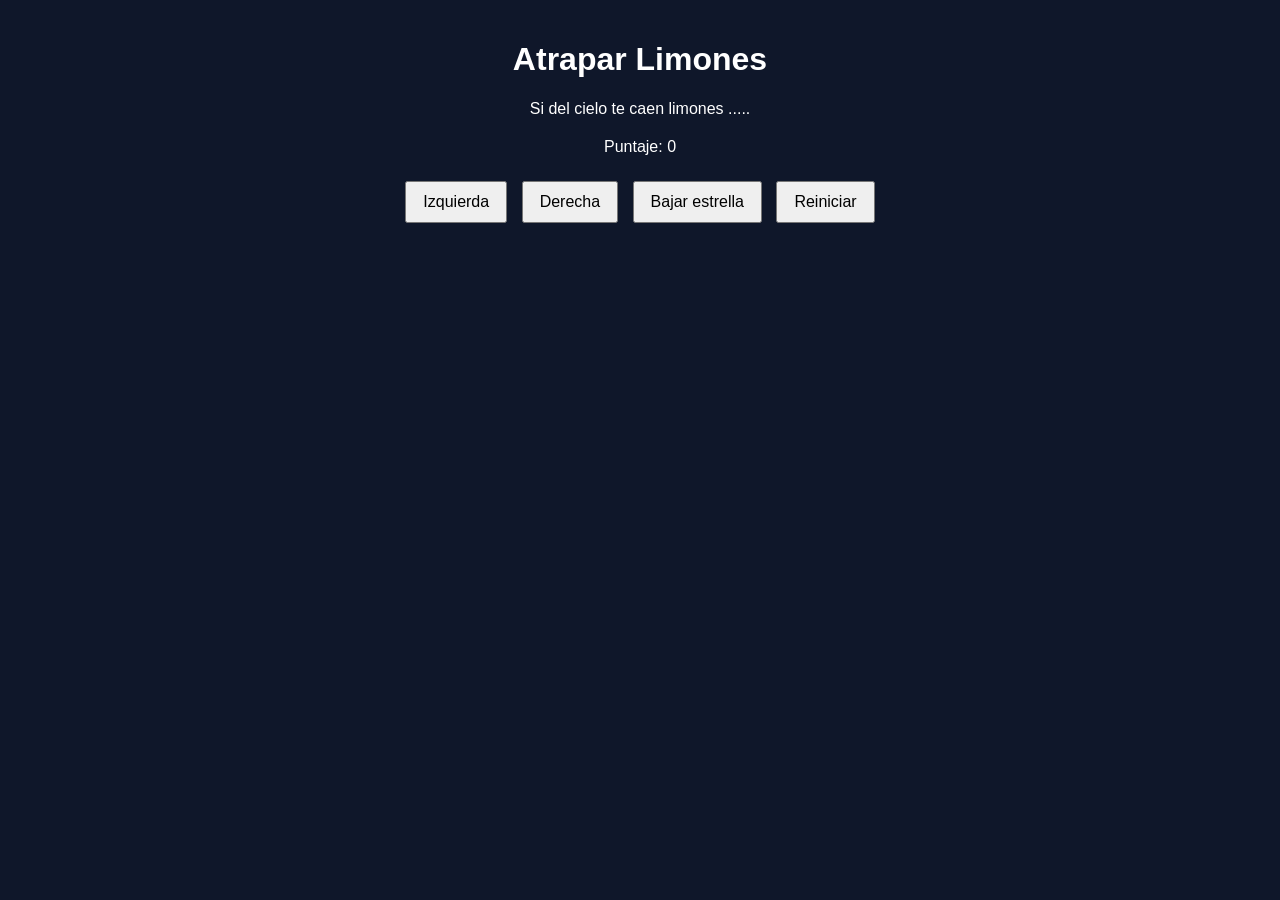
==== limones.html @ dfc2556b "archivos base con hoja de estilos referenciada" ====
<!DOCTYPE html>
<html>
<head>
  <title>Caza Estrellas</title>
 <link rel="stylesheet" href="limones.css"/>
 
</head>
<body>
  <div class="contenedor">
    <h1>Atrapar Limones</h1>
    <p>Si del cielo te caen limones ..... </p>
    
    <div class="panel">
      <p>Puntaje: <span id="txtPuntaje">0</span></p>
    </div>
    <div class="botones">
      <button>Izquierda</button>
      <button>Derecha</button>
      <button>Bajar estrella</button>
      <button>Reiniciar</button>
    </div>
  </div>

</body>
</html>
---- limones.css ----
body {
  font-family: Arial, sans-serif;
  background-color: #0f172a;
  color: white;
  text-align: center;
  margin: 0;
  padding: 20px;
}

.contenedor {
  max-width: 800px;
  margin: 0 auto;
}

canvas {
  background-color: #111827;
  border: 3px solid #38bdf8;
  display: block;
  margin: 20px auto;
}

.panel {
  margin: 20px 0;
}

.botones button {
  margin: 5px;
  padding: 10px 16px;
  font-size: 16px;
  cursor: pointer;
}
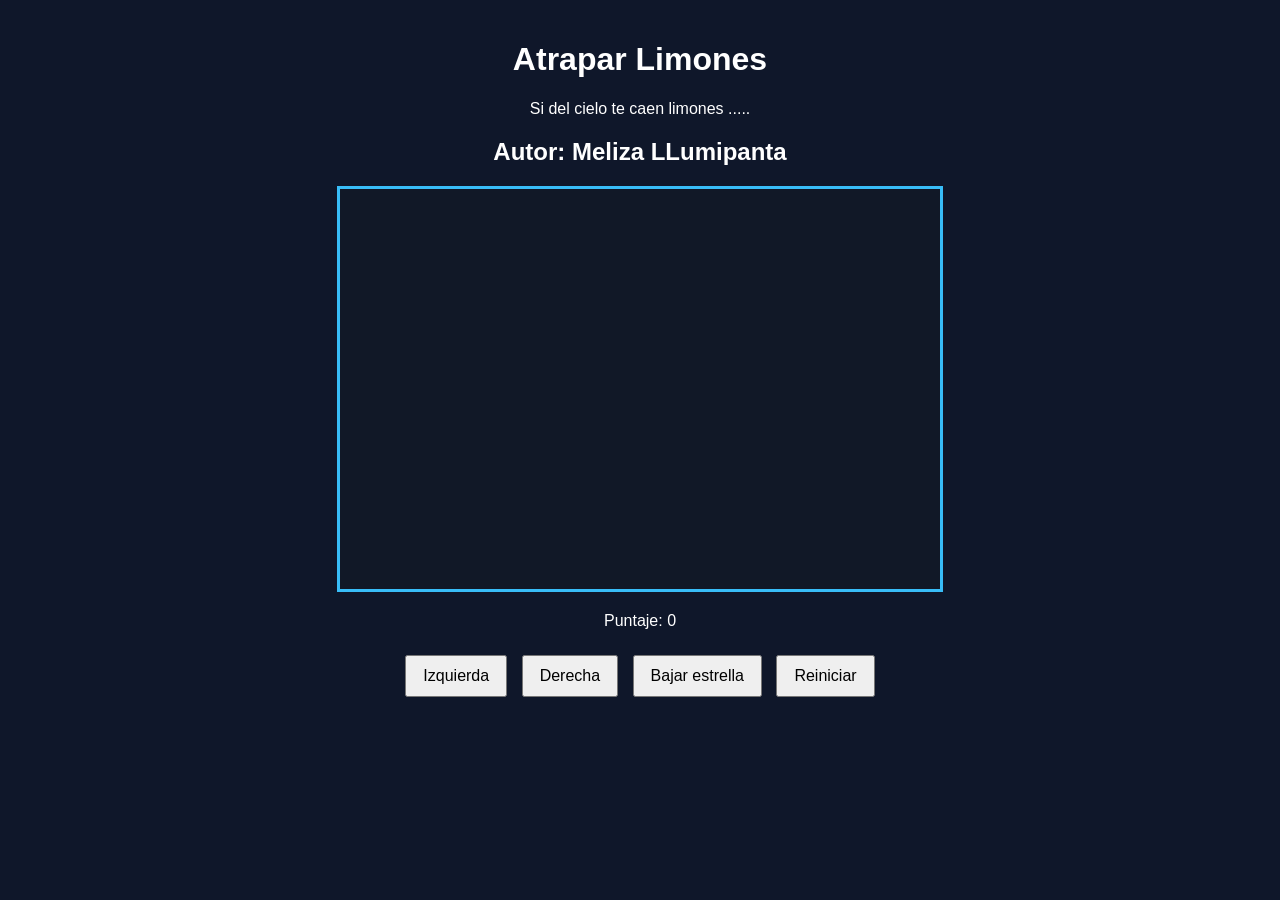
==== commit 0bfd0dfc: "agragar canva" ====
--- a/limones.html
+++ b/limones.html
@@ -3,13 +3,14 @@
 <head>
   <title>Caza Estrellas</title>
  <link rel="stylesheet" href="limones.css"/>
- 
+
 </head>
 <body>
   <div class="contenedor">
     <h1>Atrapar Limones</h1>
     <p>Si del cielo te caen limones ..... </p>
-    
+    <h2> Autor: Meliza LLumipanta </h2>
+    <canvas id="areaJuego" width="600" height="400"></canvas>
     <div class="panel">
       <p>Puntaje: <span id="txtPuntaje">0</span></p>
     </div>
@@ -20,6 +21,6 @@
       <button>Reiniciar</button>
     </div>
   </div>
-
+<script> src="limones.js"</script>
 </body>
 </html>
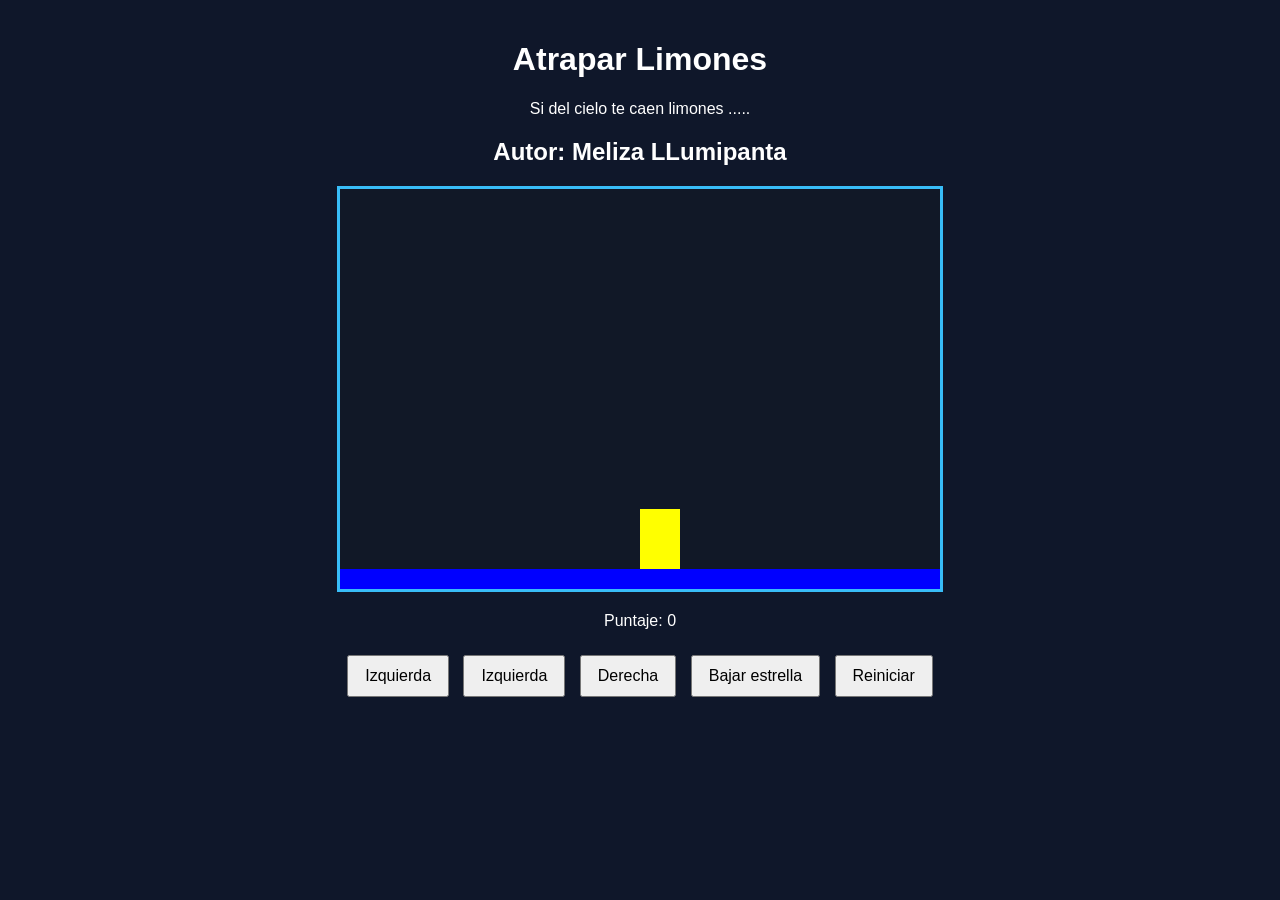
==== commit 7825e22e: "mover a la izquierda" ====
--- a/limones.html
+++ b/limones.html
@@ -5,22 +5,23 @@
  <link rel="stylesheet" href="limones.css"/>
 
 </head>
-<body>
+<body onload="iniciar()">
   <div class="contenedor">
     <h1>Atrapar Limones</h1>
     <p>Si del cielo te caen limones ..... </p>
     <h2> Autor: Meliza LLumipanta </h2>
     <canvas id="areaJuego" width="600" height="400"></canvas>
     <div class="panel">
-      <p>Puntaje: <span id="txtPuntaje">0</span></p>
+  <p>Puntaje: <span id="txtPuntaje">0</span></p>
     </div>
     <div class="botones">
+      <button onclick="moverIzquierda()">Izquierda</button>
       <button>Izquierda</button>
       <button>Derecha</button>
       <button>Bajar estrella</button>
       <button>Reiniciar</button>
     </div>
   </div>
-<script> src="limones.js"</script>
+<script src="limones.js"></script>
 </body>
 </html>
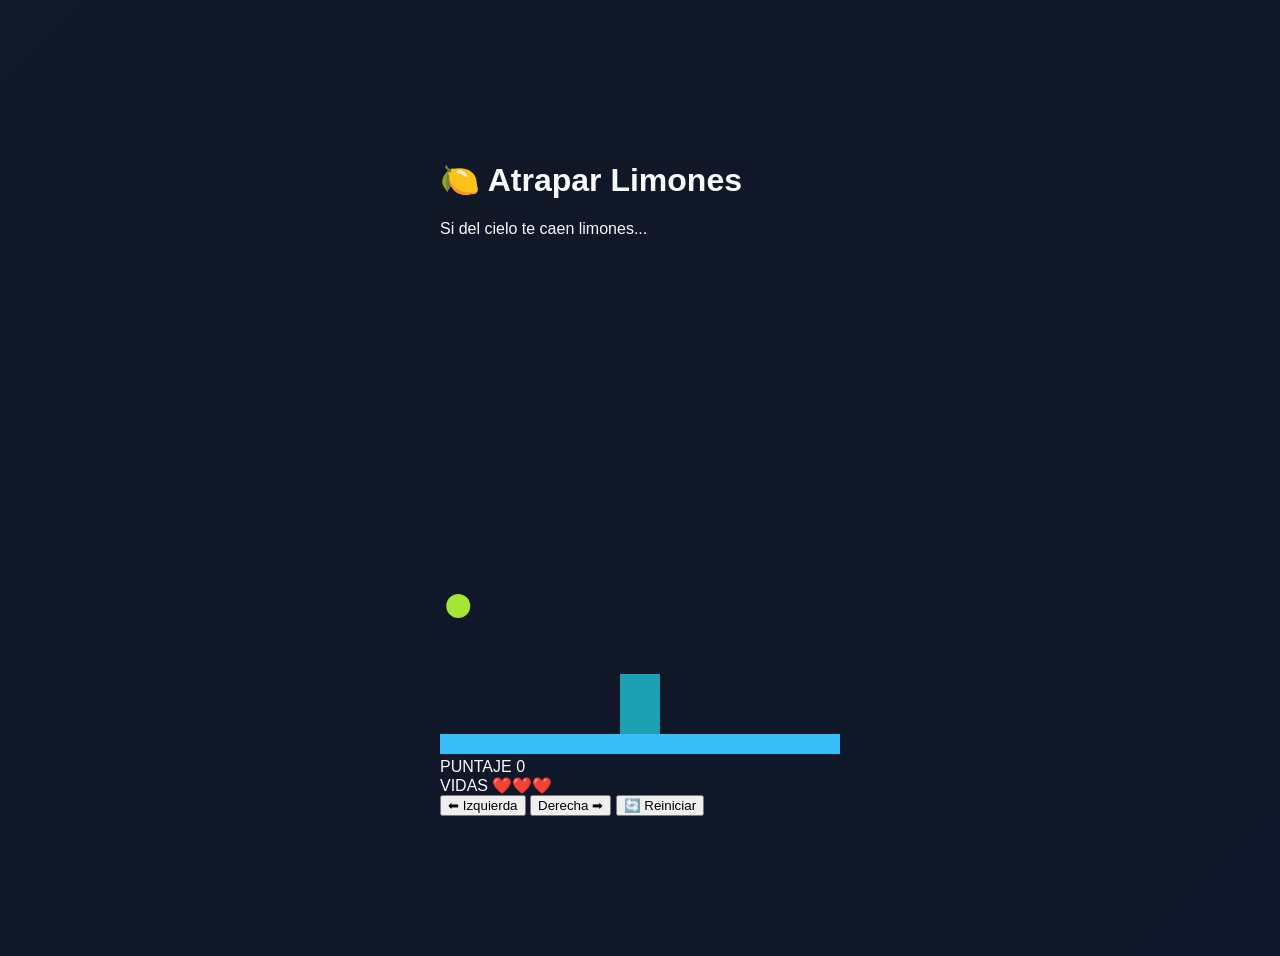
==== commit 77697233: "mejora de imagen" ====
--- a/limones.html
+++ b/limones.html
@@ -1,27 +1,62 @@
 <!DOCTYPE html>
-<html>
+<html lang="es">
+
 <head>
-  <title>Caza Estrellas</title>
- <link rel="stylesheet" href="limones.css"/>
+    <meta charset="UTF-8">
+    <meta name="viewport" content="width=device-width, initial-scale=1.0">
 
+    <title>Atrapar Limones</title>
+
+    <link rel="stylesheet" href="limones.css">
 </head>
+
 <body onload="iniciar()">
-  <div class="contenedor">
-    <h1>Atrapar Limones</h1>
-    <p>Si del cielo te caen limones ..... </p>
-    <h2> Autor: Meliza LLumipanta </h2>
-    <canvas id="areaJuego" width="600" height="400"></canvas>
-    <div class="panel">
-  <p>Puntaje: <span id="txtPuntaje">0</span></p>
+
+    <!-- Contenedor principal que hace la tarjeta blanca -->
+    <div class="contenedor">
+
+        <!-- Encabezado con el título -->
+        <div class="encabezado">
+            <h1>🍋 Atrapar Limones</h1>
+            <p>Si del cielo te caen limones...</p>
+        </div>
+<div class="canvas-contenedor">
+    <canvas id="areaJuego" width="400" height="500"></canvas>
+    <img id="imgPersonaje" src="unnamed.png" style="display: none;">
+</div>
+
+        <!-- Panel de puntajes y corazones -->
+        <div class="panel">
+            <div class="puntaje">
+                <span class="texto-puntaje">PUNTAJE</span>
+                <span id="txtPuntaje">0</span>
+            </div>
+            <div class="puntaje">
+                <span class="texto-puntaje">VIDAS</span>
+                <span id="txtVidas">❤️❤️❤️</span>
+            </div>
+        </div>
+
+        <!-- Botones de control en pantalla -->
+        <div class="botones">
+            <button onclick="moverIzquierda()">
+                ⬅ Izquierda
+            </button>
+
+            <button onclick="moverDerecha()">
+                Derecha ➡
+            </button>
+
+            <!-- Cambiado a iniciar() para que limpie los intervalos y reinicie de forma segura -->
+            <button onclick="iniciar()">
+                🔄 Reiniciar
+            </button>
+        </div>
+
     </div>
-    <div class="botones">
-      <button onclick="moverIzquierda()">Izquierda</button>
-      <button>Izquierda</button>
-      <button>Derecha</button>
-      <button>Bajar estrella</button>
-      <button>Reiniciar</button>
-    </div>
-  </div>
-<script src="limones.js"></script>
+
+    <script src="limones.js"></script>
+
 </body>
-</html>+
+</html>
--- a/limones.css
+++ b/limones.css
@@ -1,31 +1,153 @@
-body {
-  font-family: Arial, sans-serif;
-  background-color: #0f172a;
-  color: white;
-  text-align: center;
-  margin: 0;
-  padding: 20px;
+/* ==========================================================================
+RESET & ESTILO GENERAL
+========================================================================== */ 
+
+* {
+margin: 1;
+padding: 1;
+box-sizing: border-box;
 }
 
+body {
+font-family: 'Segoe UI', Tahoma, Geneva, Verdana, sans-serif;
+background: linear-gradient(135deg, #111827 0%, #0f172a 100%);
+color: #f8fafc;
+min-height: 100vh;
+display: flex;
+justify-content: center;
+align-items: center;
+padding: 20px;
+} 
+
+/* ==========================================================================
+CONTENEDOR PRINCIPAL
+========================================================================== */
 .contenedor {
-  max-width: 800px;
-  margin: 0 auto;
-}
+background: rgba(30, 41, 59, 0.7);
+backdrop-filter: blur(12px);
+-webkit-backdrop-filter: blur(12px);
+border: 1px solid rgba(255, 255, 255, 0.1);
+border-radius: 24px;
+padding: 30px;
+width: 100%;
+max-width: 660px;
+text-align: center;
+box-shadow: 0 20px 40px rgba(0, 0, 0, 0.5);
+} 
 
-canvas {
-  background-color: #111827;
-  border: 3px solid #38bdf8;
-  display: block;
-  margin: 20px auto;
-}
+/* ==========================================================================
+NUEVO ENCABEZADO
+========================================================================== */
+.encabezado h1 {
+font-size: 2.4rem;
+font-weight: 800;
+color: #facc15;
+text-shadow: 0 0 15px rgba(250, 204, 21, 0.3);
+margin-bottom: 6px;
+} 
 
+.encabezado p {
+color: #94a3b8;
+font-size: 1rem;
+font-style: italic;
+margin-bottom: 25px;
+} 
+
+/* ==========================================================================
+CONTENEDOR DEL CANVAS (.JUEGO)
+========================================================================== */
+.juego {
+display: flex;
+justify-content: center;
+margin-bottom: 20px;
+} 
+
+#areaJuego {
+background-color: #020617;
+border: 4px solid #facc15;
+border-radius: 16px;
+box-shadow: 0 0 25px rgba(250, 204, 21, 0.15),
+inset 0 0 20px rgba(0, 0, 0, 0.8);
+max-width: 100%;
+height: auto;
+} 
+
+/* ==========================================================================
+NUEVO PANEL DE PUNTAJE (.PUNTAJE)
+========================================================================== */
 .panel {
-  margin: 20px 0;
-}
+display: flex;
+justify-content: center;
+margin-bottom: 25px;
+} 
 
-.botones button {
-  margin: 5px;
-  padding: 10px 16px;
-  font-size: 16px;
-  cursor: pointer;
+.puntaje {
+background: rgba(15, 23, 42, 0.8);
+border: 1px solid rgba(255, 255, 255, 0.08);
+border-radius: 14px;
+padding: 10px 24px;
+display: flex;
+flex-direction: column;
+align-items: center;
+min-width: 140px;
+} 
+
+.texto-puntaje {
+font-size: 0.75rem;
+font-weight: 700;
+color: #64748b;
+letter-spacing: 1.5px;
+margin-bottom: 2px;
+} 
+
+#txtPuntaje {
+font-size: 1.8rem;
+font-weight: 800;
+color: #38bdf8;
+text-shadow: 0 0 10px rgba(56, 189, 248, 0.5);
+} 
+
+/* ==========================================================================
+BOTONES
+========================================================================== */
+.botones {
+display: flex;
+justify-content: center;
+gap: 12px;
+flex-wrap: wrap;
+} 
+
+button {
+font-family: inherit;
+font-size: 0.95rem;
+font-weight: 600;
+padding: 12px 24px;
+border: none;
+border-radius: 12px;
+cursor: pointer;
+transition: all 0.2s cubic-bezier(0.4, 0, 0.2, 1);
+color: #ffffff;
+background: #334155;
+border: 1px solid rgba(255, 255, 255, 0.05);
+} 
+
+/* Efecto Hover general para botones de dirección */
+button:hover {
+background: #475569;
+transform: translateY(-2px);
+} 
+
+/* Estilo único para el botón de reiniciar (el último botón) */
+.botones button:last-child {
+background: linear-gradient(135deg, #ef4444 0%, #dc2626 100%);
+box-shadow: 0 4px 12px rgba(239, 68, 68, 0.25);
+} 
+
+.botones button:last-child:hover {
+filter: brightness(1.1);
+box-shadow: 0 6px 16px rgba(239, 68, 68, 0.4);
+} 
+
+button:active {
+transform: translateY(0);
 }
